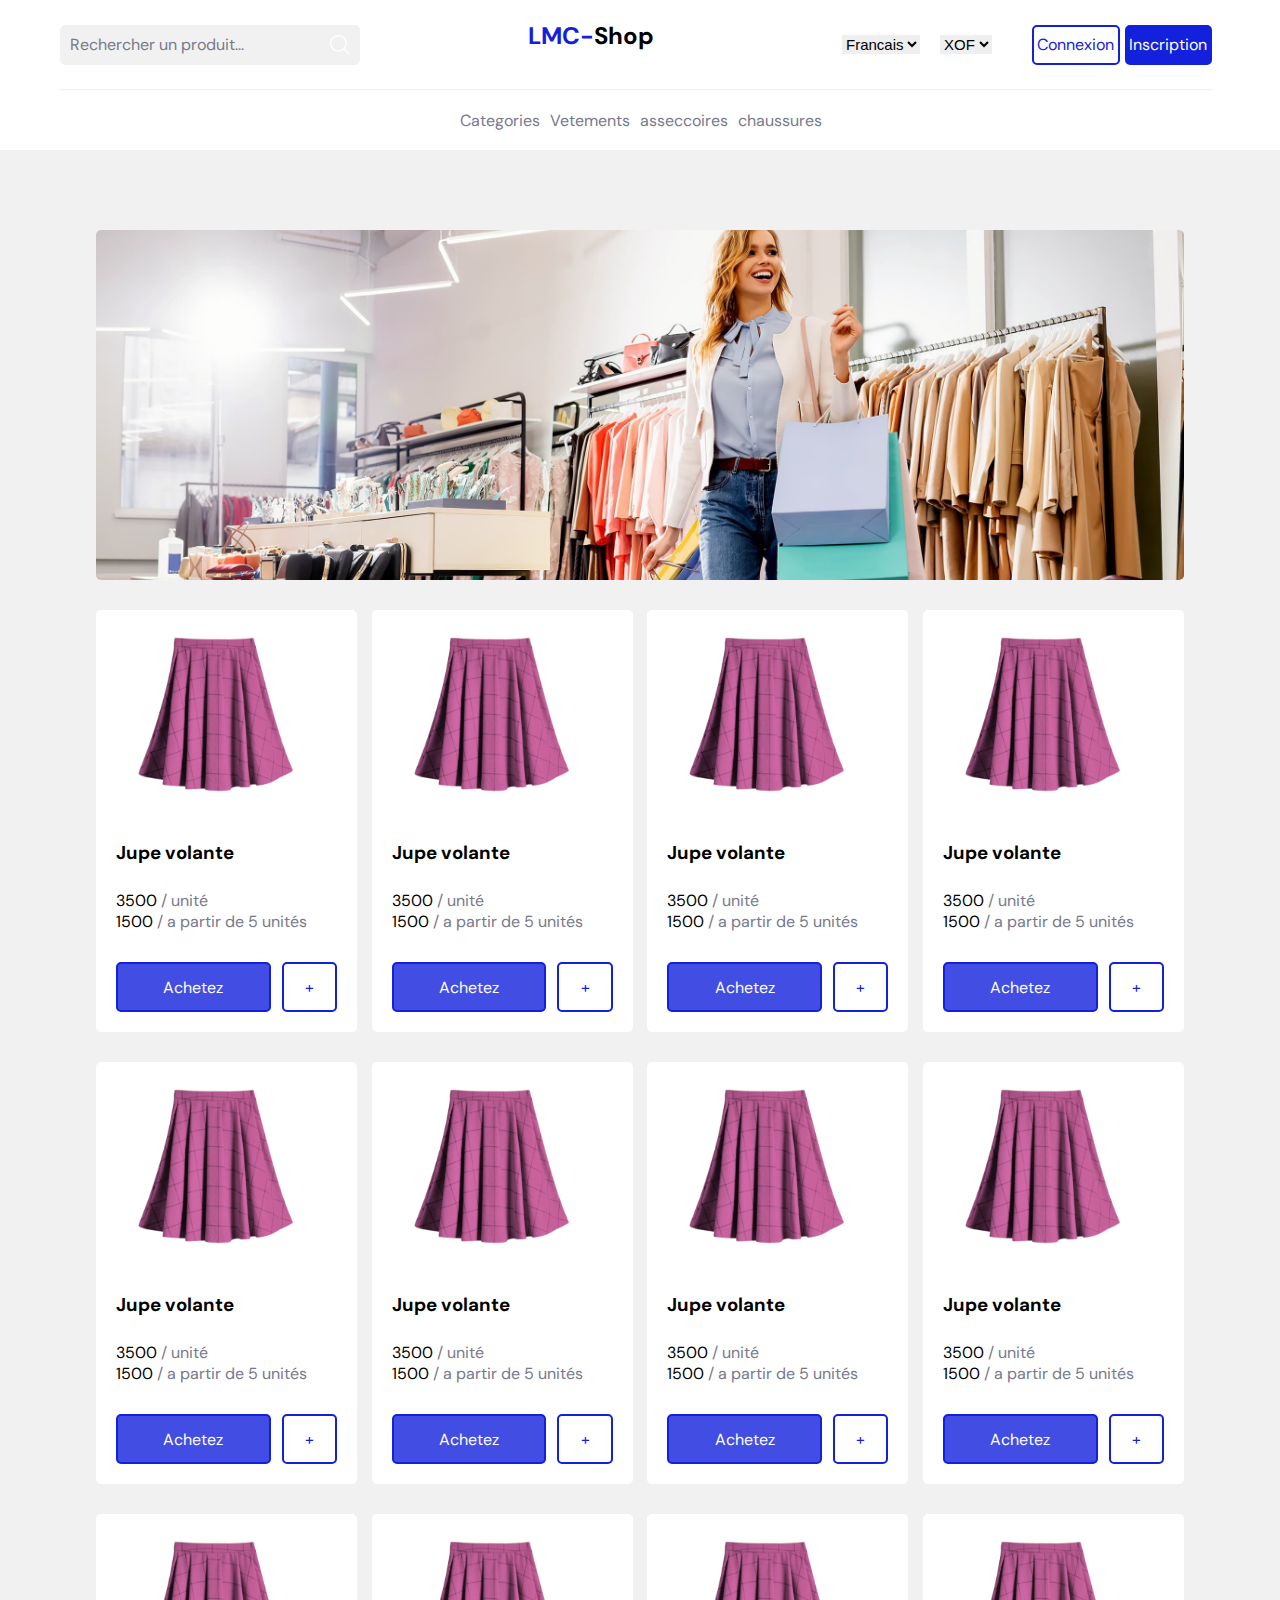
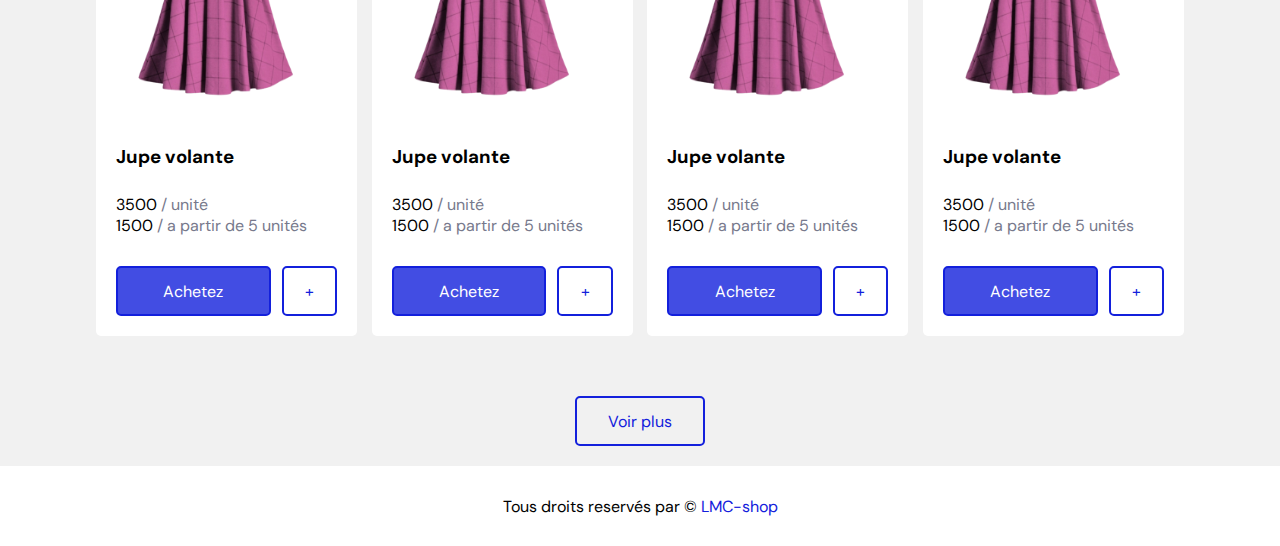
==== Lab-Phase-Intro-Project/index1.html @ 3ae00e66 "enCours" ====
<!DOCTYPE html>
<html lang="en">
<head>
    <meta charset="UTF-8">
    <meta http-equiv="X-UA-Compatible" content="IE=edge">
    <meta name="viewport" content="width=device-width, initial-scale=1.0">
    <title>Lab Phase Intro To WEb</title>
    <link rel="stylesheet" href="css/main1.css">
</head>
<body> 
    <div class="container">
        <div class="nav-bar">

            <div class="nav-bar-left">
                <div class="box-one">
                    <div class="one-one">
                        <p>Rechercher un produit...</p>
                        <img class="images" src="icones/search (1).svg" alt="filter applied">
                    </div>
                    <div class="one-two">
                        <h2 class="lmc"> <span style="color:#1320DC">LMC-</span>Shop</h2>
                       
                    </div>
                    
                    <div class="one-three">
                        <div class="three-one">
                            <select name="" id="">
                                <option value="">Francais</option>
                                <option value="">Anglais</option>
                                <option value="">Chinois</option>
                            </select>

                            <select name="" id="">
                                <option value="">XOF  </option>
                                <option value="">USD</option>
                                <option value="">STR</option>
                            </select>
                            
                        </div>
            
                        <div class="three-two">
                            <div class="three-two-one"><p>Connexion</p></div>
                            <div class="three-two-two"><p>Inscription</p></div>
                        </div>
                    </div>
        
                </div>

                <div class="box-one1">
                    <div class="nav-bar-bottoms"><p>Categories</p></div>
                    <div class="nav-bar-bottoms"><p>Vetements</p></div>
                    <div class="nav-bar-bottoms"><p>asseccoires</p></div>
                    <div class="nav-bar-bottoms"><p>chaussures</p></div>
                </div>
            </div>
            <div class="nav-bar-right"></div>
        </div>

        <div class="corps">
            <div class="image"></div>

            <div class="info-rigth">

                <div class="info-rigth1">
                    <div class="info-rigths">
                        <div class="jupe"> <img src="images/jupe.png" alt=""></div>
                        <div class="nom-jupe"><h3>Jupe volante</h3></div>
                        <div class="prix">
                            <p>3500  <span style="color:#77798C">/ unité</span></p>
                            <p>1500  <span style="color:#77798C">/ a partir de 5 unités</span></p>
                        </div>
                        <div class="button">
                             <div class="buttons1"><P>Achetez</P></div>
                            <div class="button2"><p>+</p></div>
                        </div>
                    </div>

                    <div class="info-rigths">
                        <div class="jupe"> <img src="images/jupe.png" alt=""></div>
                        <div class="nom-jupe"><h3>Jupe volante</h3></div>
                        <div class="prix">
                            <p>3500  <span style="color:#77798C">/ unité</span></p>
                            <p>1500  <span style="color:#77798C">/ a partir de 5 unités</span></p>
                        </div>
                        <div class="button">
                             <div class="buttons1"><P>Achetez</P></div>
                            <div class="button2"><p>+</p></div>
                        </div>
                    </div>

                    <div class="info-rigths">
                        <div class="jupe"> <img src="images/jupe.png" alt=""></div>
                        <div class="nom-jupe"><h3>Jupe volante</h3></div>
                        <div class="prix">
                            <p>3500  <span style="color:#77798C">/ unité</span></p>
                            <p>1500  <span style="color:#77798C">/ a partir de 5 unités</span></p>
                        </div>
                        <div class="button">
                             <div class="buttons1"><P>Achetez</P></div>
                            <div class="button2"><p>+</p></div>
                        </div>
                    </div>

                    <div class="info-rigths">
                        <div class="jupe"> <img src="images/jupe.png" alt=""></div>
                        <div class="nom-jupe"><h3>Jupe volante</h3></div>
                        <div class="prix">
                            <p>3500  <span style="color:#77798C">/ unité</span></p>
                            <p>1500  <span style="color:#77798C">/ a partir de 5 unités</span></p>
                        </div>
                        <div class="button">
                             <div class="buttons1"><P>Achetez</P></div>
                            <div class="button2"><p>+</p></div>
                        </div>
                    </div>
                </div>

                <div class="info-rigth1">

                    <div class="info-rigths">
                        <div class="jupe"> <img src="images/jupe.png" alt=""></div>
                        <div class="nom-jupe"><h3>Jupe volante</h3></div>
                        <div class="prix">
                            <p>3500  <span style="color:#77798C">/ unité</span></p>
                            <p>1500  <span style="color:#77798C">/ a partir de 5 unités</span></p>
                        </div>
                        <div class="button">
                             <div class="buttons1"><P>Achetez</P></div>
                            <div class="button2"><p>+</p></div>
                        </div>
                    </div>

                    <div class="info-rigths">
                        <div class="jupe"> <img src="images/jupe.png" alt=""></div>
                        <div class="nom-jupe"><h3>Jupe volante</h3></div>
                        <div class="prix">
                            <p>3500  <span style="color:#77798C">/ unité</span></p>
                            <p>1500  <span style="color:#77798C">/ a partir de 5 unités</span></p>
                        </div>
                        <div class="button">
                             <div class="buttons1"><P>Achetez</P></div>
                            <div class="button2"><p>+</p></div>
                        </div>
                    </div>

                    <div class="info-rigths">
                        <div class="jupe"> <img src="images/jupe.png" alt=""></div>
                        <div class="nom-jupe"><h3>Jupe volante</h3></div>
                        <div class="prix">
                            <p>3500  <span style="color:#77798C">/ unité</span></p>
                            <p>1500  <span style="color:#77798C">/ a partir de 5 unités</span></p>
                        </div>
                        <div class="button">
                             <div class="buttons1"><P>Achetez</P></div>
                            <div class="button2"><p>+</p></div>
                        </div>
                    </div>

                    <div class="info-rigths">
                        <div class="jupe"> <img src="images/jupe.png" alt=""></div>
                        <div class="nom-jupe"><h3>Jupe volante</h3></div>
                        <div class="prix">
                            <p>3500  <span style="color:#77798C">/ unité</span></p>
                            <p>1500  <span style="color:#77798C">/ a partir de 5 unités</span></p>
                        </div>
                        <div class="button">
                             <div class="buttons1"><P>Achetez</P></div>
                            <div class="button2"><p>+</p></div>
                        </div>
                    </div>
                    
                </div>

                <div class="info-rigth1">
                    <div class="info-rigths">
                        <div class="jupe"> <img src="images/jupe.png" alt=""></div>
                        <div class="nom-jupe"><h3>Jupe volante</h3></div>
                        <div class="prix">
                            <p>3500  <span style="color:#77798C">/ unité</span></p>
                            <p>1500  <span style="color:#77798C">/ a partir de 5 unités</span></p>
                        </div>
                        <div class="button">
                             <div class="buttons1"><P>Achetez</P></div>
                            <div class="button2"><p>+</p></div>
                        </div>
                    </div>

                    <div class="info-rigths">
                        <div class="jupe"> <img src="images/jupe.png" alt=""></div>
                        <div class="nom-jupe"><h3>Jupe volante</h3></div>
                        <div class="prix">
                            <p>3500  <span style="color:#77798C">/ unité</span></p>
                            <p>1500  <span style="color:#77798C">/ a partir de 5 unités</span></p>
                        </div>
                        <div class="button">
                             <div class="buttons1"><P>Achetez</P></div>
                            <div class="button2"><p>+</p></div>
                        </div>
                    </div>

                    <div class="info-rigths">
                        <div class="jupe"> <img src="images/jupe.png" alt=""></div>
                        <div class="nom-jupe"><h3>Jupe volante</h3></div>
                        <div class="prix">
                            <p>3500  <span style="color:#77798C">/ unité</span></p>
                            <p>1500  <span style="color:#77798C">/ a partir de 5 unités</span></p>
                        </div>
                        <div class="button">
                             <div class="buttons1"><P>Achetez</P></div>
                            <div class="button2"><p>+</p></div>
                        </div>
                    </div>

                    <div class="info-rigths">
                        <div class="jupe"> <img src="images/jupe.png" alt=""></div>
                        <div class="nom-jupe"><h3>Jupe volante</h3></div>
                        <div class="prix">
                            <p>3500  <span style="color:#77798C">/ unité</span></p>
                            <p>1500  <span style="color:#77798C">/ a partir de 5 unités</span></p>
                        </div>
                        <div class="button">
                             <div class="buttons1"><P>Achetez</P></div>
                            <div class="button2"><p>+</p></div>
                        </div>
                    </div>

                </div>
            </div>
            <div class="dernier">
                <div class="dernier-bouton"> <p>Voir plus</p></div>
            </div>
        
        </div>
        <div class="footer">
            <p>Tous droits reservés par © <span style="color:#1320DC">LMC-shop</span>  </p> 
        </div> 
       
    </div> 
     
    <script src ="js/script.js"></script> 
</body>
</html>
---- Lab-Phase-Intro-Project/css/main1.css ----
@charset "UTF-8";
@import url("https://fonts.googleapis.com/css2?family=DM+Sans:wght@400;500;700&display=swap");
* {
  margin: 0;
  padding: 0;
  box-sizing: inherit;
}

:root{
  --blue : #1320DC;
  --text-gray : #77798C;
  --pink : #FB0A72;
}

html {
  font-size: 62.5%;
}

::-webkit-scrollbar {
  width: .5rem;
}

/* Track */
::-webkit-scrollbar-track {
  background: #f1f1f1;
}

/* Handle */
::-webkit-scrollbar-thumb {
  background: #1320DC;
}

/* Handle on hover */
::-webkit-scrollbar-thumb:hover {
  background: rgba(19, 32, 220, 0.8);
}

body {
  font-size: 1.6rem !important;
  box-sizing: border-box;
  font-family: 'DM Sans', sans-serif !important;
  
}

.container{
  width: 100%;
  height: 100vh;
  
  
}
.nav-bar{
  width: 150px;
  display: flex;
  justify-content: space-between;
  width: 100%;

}

.nav-bar-left{
  width: 90%;
  margin-left: 6rem;
  display: flex;
  flex-direction: column;
}

.box-one{
  
  width: 100%;
  align-items: center;
  height: 90px;
  display: flex;
  justify-content: space-between;
  border-bottom: 1px solid #f1f1f1;
  
  
}

.one-one{
  color: #77798C;
  height: 40px;
  width: 300px;
  padding-left: 1rem;
  padding-right: 1rem;
  display: flex;
  justify-content: space-between;
  align-items: center;
  border-radius: 5px;
  background-color : #f1f1f1;
}
.images{
  width: 20px;
  height: 20px;
}

.images img{
  width: 100%;
  height: 100%;
  
}


.one-two{
  
  height: 50px;
  width: 150px;
  text-align: center;
}

.one-three{
  height: 45px;
  display: flex;
  justify-content: space-between;
  align-items: center;
 

}

select{
  margin-left: 2rem;
  border: none;
  font-size: 15px;
}


.three-one{
  height: 45px;
  width: 200px;
  display: flex;
  align-items: center;
  

}

.three-two{
  margin-left: 1rem;
  height: 45px;
  width: 180px;
  display: flex;
  justify-content: space-between;
  align-items: center;
  

}




.one-four{
  
  display: flex;
  

}

.three-two-one{
  display: flex;
  justify-content: center;
  align-items: center;
   width: 100px;
   height: 40px;
   border-radius: 0.5rem;
   border: 2px solid #1320DC;
   color: #1320DC ;
}

.three-two-one:hover, .button2:hover, .button2:hover p, .dernier-bouton:hover, .dernier-bouton:hover p{
  background-color: #1320DC ;
  color: white;
  
   

}



.three-two-two{
  display: flex;
  justify-content: center;
  align-items: center;
  margin-left: 0.5rem;
  width: 100px;
   height: 40px;
   border-radius: 0.5rem;
   background-color:  #1320DC;
   color: white;
   border: 2px solid #1320DC ;

}

.three-two-two:hover, .buttons1:hover, .buttons1:hover p{
  background-color: white ;
  color: rgba(19, 32, 220, 0.8);
  


}

.box-one1{
  display: flex;
  justify-content: center;
  align-items: center;
  height: 60px;
  color: #77798C;
}

.nav-bar-bottoms:hover p{
  color: rgba(19, 32, 220, 0.8);
} 

.nav-bar-bottoms{
  margin-left: 1rem;
}

.corps{
    padding-top: 8rem;
    width: 100%;
    background-color: #f1f1f1;
    display: flex;
    flex-direction: column;
    justify-content: space-between;
    align-items: center;
}


.image{
  
  display: flex;
  justify-content: space-between;
  width: 85%;
  height: 350px;
  background-image: url('../images/Untitled-4.jpg');
  background-repeat: no-repeat;
  background-size: cover;
  background-position: center;
  border-radius: 0.5rem;
  
  
  
}



.info-rigth{
  width: 85%;
  display: flex;
  flex-direction: column;
  
}

.info-rigth1{
  display: flex;
  justify-content: space-between;
  align-items: center;
  padding-top: 3rem;
}

.info-rigths{
  background-color: white;
  width: 24%;
  border-radius: 0.5rem;
  padding-right: 2rem;
  padding-left: 2rem;
}


.jupe{
  width: 100%;
  height: 200px;
}

.jupe img{
  width: 90%;
  height: 100%;
}

.nom-jupe{
  width: 100%;
  height: 80px;
  padding-top: 3rem;

}



.button{
  width: 100%;
  height: 100px;
  display: flex;
  justify-content: space-between;
  text-align: center;
  padding-top: 3rem;
  
}

.buttons1{
  width: 70%;
  height: 50px;
  border-radius: 0.5rem;
  background-color:  rgba(19, 32, 220, 0.8);
  display: flex;
  justify-content: center;
  align-items: center;
  border: 2px solid #1320DC ;
  


}

.buttons1 p {
  color: white;
  
}


.button2{
  width: 25%;
  height: 50px;
  border-radius: 0.5rem;
  border: 2px solid #1320DC;
  display: flex;
  justify-content: center;
  align-items: center;
  

}


.button2 p{
  
  color: #1320DC ;
  

}

.dernier{
  width: 100%;
  height: 130px;
  display: flex;
  justify-content: center;
  align-items: center;
}

.dernier-bouton{
  width: 130px;
  height: 50px;
  color: #1320DC ;
  border: 2px solid #1320DC;
  display: flex;
  justify-content: center;
  align-items: center;
  border-radius: 0.5rem;
  margin-top: 4rem;
  
  

}

.footer{
  width: 100%;
  height: 80px;
  display: flex;
  justify-content: center;
  align-items: center;

}


/* javascript */
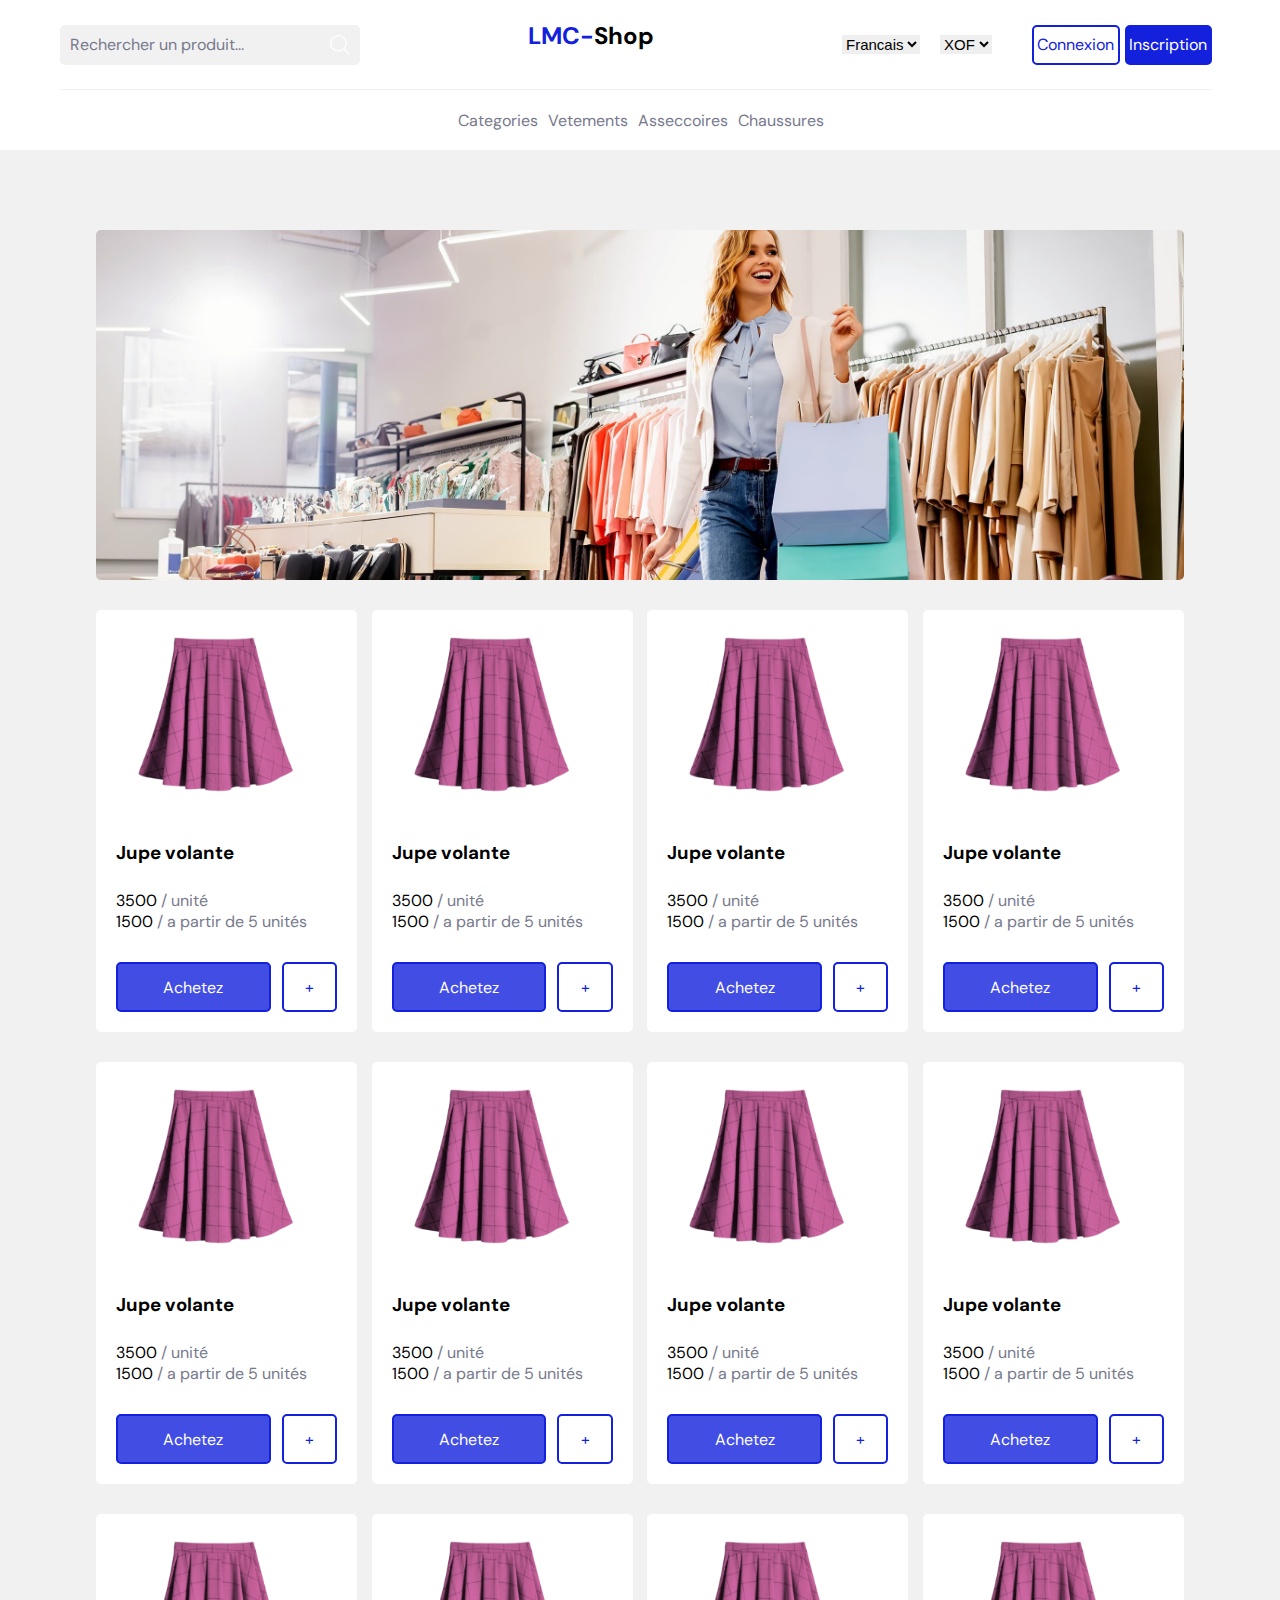
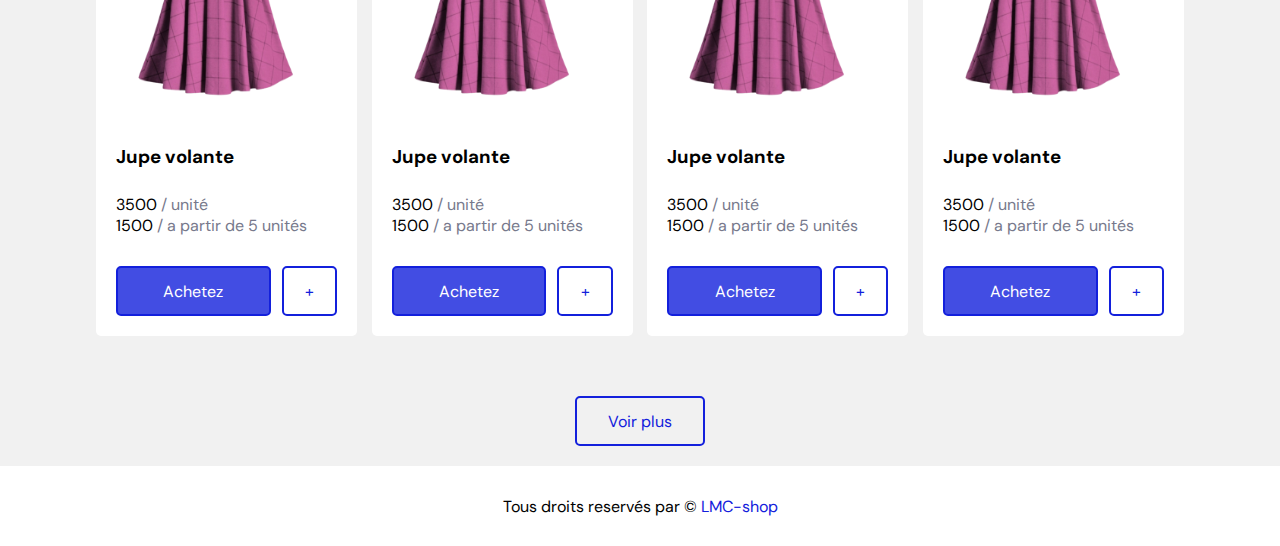
==== commit 5a51ba9d: "mise a jour" ====
--- a/Lab-Phase-Intro-Project/index1.html
+++ b/Lab-Phase-Intro-Project/index1.html
@@ -47,10 +47,10 @@
                 </div>
 
                 <div class="box-one1">
-                    <div class="nav-bar-bottoms"><p>Categories</p></div>
-                    <div class="nav-bar-bottoms"><p>Vetements</p></div>
-                    <div class="nav-bar-bottoms"><p>asseccoires</p></div>
-                    <div class="nav-bar-bottoms"><p>chaussures</p></div>
+                    <div class="nav-bar-bottoms"><a href="index1.html">Categories</a></div>
+                    <div class="nav-bar-bottoms"><a href="index1.html">Vetements</a></div>
+                    <div class="nav-bar-bottoms"><a href="index1.html">Asseccoires</a></div>
+                    <div class="nav-bar-bottoms"><a href="index1.html">Chaussures</a></div>
                 </div>
             </div>
             <div class="nav-bar-right"></div>
@@ -70,46 +70,46 @@
                             <p>1500  <span style="color:#77798C">/ a partir de 5 unités</span></p>
                         </div>
                         <div class="button">
-                             <div class="buttons1"><P>Achetez</P></div>
-                            <div class="button2"><p>+</p></div>
-                        </div>
-                    </div>
-
-                    <div class="info-rigths">
-                        <div class="jupe"> <img src="images/jupe.png" alt=""></div>
-                        <div class="nom-jupe"><h3>Jupe volante</h3></div>
-                        <div class="prix">
-                            <p>3500  <span style="color:#77798C">/ unité</span></p>
-                            <p>1500  <span style="color:#77798C">/ a partir de 5 unités</span></p>
-                        </div>
-                        <div class="button">
-                             <div class="buttons1"><P>Achetez</P></div>
-                            <div class="button2"><p>+</p></div>
-                        </div>
-                    </div>
-
-                    <div class="info-rigths">
-                        <div class="jupe"> <img src="images/jupe.png" alt=""></div>
-                        <div class="nom-jupe"><h3>Jupe volante</h3></div>
-                        <div class="prix">
-                            <p>3500  <span style="color:#77798C">/ unité</span></p>
-                            <p>1500  <span style="color:#77798C">/ a partir de 5 unités</span></p>
-                        </div>
-                        <div class="button">
-                             <div class="buttons1"><P>Achetez</P></div>
-                            <div class="button2"><p>+</p></div>
-                        </div>
-                    </div>
-
-                    <div class="info-rigths">
-                        <div class="jupe"> <img src="images/jupe.png" alt=""></div>
-                        <div class="nom-jupe"><h3>Jupe volante</h3></div>
-                        <div class="prix">
-                            <p>3500  <span style="color:#77798C">/ unité</span></p>
-                            <p>1500  <span style="color:#77798C">/ a partir de 5 unités</span></p>
-                        </div>
-                        <div class="button">
-                             <div class="buttons1"><P>Achetez</P></div>
+                            <div class="buttons1"><P><a href="index2.html" class="lien">Achetez</a></P></div>
+                            <div class="button2"><p>+</p></div>
+                        </div>
+                    </div>
+
+                    <div class="info-rigths">
+                        <div class="jupe"> <img src="images/jupe.png" alt=""></div>
+                        <div class="nom-jupe"><h3>Jupe volante</h3></div>
+                        <div class="prix">
+                            <p>3500  <span style="color:#77798C">/ unité</span></p>
+                            <p>1500  <span style="color:#77798C">/ a partir de 5 unités</span></p>
+                        </div>
+                        <div class="button">
+                            <div class="buttons1"><P><a href="index2.html" class="lien">Achetez</a></P></div>
+                            <div class="button2"><p>+</p></div>
+                        </div>
+                    </div>
+
+                    <div class="info-rigths">
+                        <div class="jupe"> <img src="images/jupe.png" alt=""></div>
+                        <div class="nom-jupe"><h3>Jupe volante</h3></div>
+                        <div class="prix">
+                            <p>3500  <span style="color:#77798C">/ unité</span></p>
+                            <p>1500  <span style="color:#77798C">/ a partir de 5 unités</span></p>
+                        </div>
+                        <div class="button">
+                             <div class="buttons1"><P><a href="index2.html" class="lien">Achetez</a></P></div>
+                            <div class="button2"><p>+</p></div>
+                        </div>
+                    </div>
+
+                    <div class="info-rigths">
+                        <div class="jupe"> <img src="images/jupe.png" alt=""></div>
+                        <div class="nom-jupe"><h3>Jupe volante</h3></div>
+                        <div class="prix">
+                            <p>3500  <span style="color:#77798C">/ unité</span></p>
+                            <p>1500  <span style="color:#77798C">/ a partir de 5 unités</span></p>
+                        </div>
+                        <div class="button">
+                            <div class="buttons1"><P><a href="index2.html" class="lien">Achetez</a></P></div>
                             <div class="button2"><p>+</p></div>
                         </div>
                     </div>
@@ -125,46 +125,46 @@
                             <p>1500  <span style="color:#77798C">/ a partir de 5 unités</span></p>
                         </div>
                         <div class="button">
-                             <div class="buttons1"><P>Achetez</P></div>
-                            <div class="button2"><p>+</p></div>
-                        </div>
-                    </div>
-
-                    <div class="info-rigths">
-                        <div class="jupe"> <img src="images/jupe.png" alt=""></div>
-                        <div class="nom-jupe"><h3>Jupe volante</h3></div>
-                        <div class="prix">
-                            <p>3500  <span style="color:#77798C">/ unité</span></p>
-                            <p>1500  <span style="color:#77798C">/ a partir de 5 unités</span></p>
-                        </div>
-                        <div class="button">
-                             <div class="buttons1"><P>Achetez</P></div>
-                            <div class="button2"><p>+</p></div>
-                        </div>
-                    </div>
-
-                    <div class="info-rigths">
-                        <div class="jupe"> <img src="images/jupe.png" alt=""></div>
-                        <div class="nom-jupe"><h3>Jupe volante</h3></div>
-                        <div class="prix">
-                            <p>3500  <span style="color:#77798C">/ unité</span></p>
-                            <p>1500  <span style="color:#77798C">/ a partir de 5 unités</span></p>
-                        </div>
-                        <div class="button">
-                             <div class="buttons1"><P>Achetez</P></div>
-                            <div class="button2"><p>+</p></div>
-                        </div>
-                    </div>
-
-                    <div class="info-rigths">
-                        <div class="jupe"> <img src="images/jupe.png" alt=""></div>
-                        <div class="nom-jupe"><h3>Jupe volante</h3></div>
-                        <div class="prix">
-                            <p>3500  <span style="color:#77798C">/ unité</span></p>
-                            <p>1500  <span style="color:#77798C">/ a partir de 5 unités</span></p>
-                        </div>
-                        <div class="button">
-                             <div class="buttons1"><P>Achetez</P></div>
+                            <div class="buttons1"><P><a href="index2.html" class="lien">Achetez</a></P></div>
+                            <div class="button2"><p>+</p></div>
+                        </div>
+                    </div>
+
+                    <div class="info-rigths">
+                        <div class="jupe"> <img src="images/jupe.png" alt=""></div>
+                        <div class="nom-jupe"><h3>Jupe volante</h3></div>
+                        <div class="prix">
+                            <p>3500  <span style="color:#77798C">/ unité</span></p>
+                            <p>1500  <span style="color:#77798C">/ a partir de 5 unités</span></p>
+                        </div>
+                        <div class="button">
+                            <div class="buttons1"><P><a href="index2.html" class="lien">Achetez</a></P></div>
+                            <div class="button2"><p>+</p></div>
+                        </div>
+                    </div>
+
+                    <div class="info-rigths">
+                        <div class="jupe"> <img src="images/jupe.png" alt=""></div>
+                        <div class="nom-jupe"><h3>Jupe volante</h3></div>
+                        <div class="prix">
+                            <p>3500  <span style="color:#77798C">/ unité</span></p>
+                            <p>1500  <span style="color:#77798C">/ a partir de 5 unités</span></p>
+                        </div>
+                        <div class="button">
+                            <div class="buttons1"><P><a href="index2.html" class="lien">Achetez</a></P></div>
+                            <div class="button2"><p>+</p></div>
+                        </div>
+                    </div>
+
+                    <div class="info-rigths">
+                        <div class="jupe"> <img src="images/jupe.png" alt=""></div>
+                        <div class="nom-jupe"><h3>Jupe volante</h3></div>
+                        <div class="prix">
+                            <p>3500  <span style="color:#77798C">/ unité</span></p>
+                            <p>1500  <span style="color:#77798C">/ a partir de 5 unités</span></p>
+                        </div>
+                        <div class="button">
+                            <div class="buttons1"><P><a href="index2.html" class="lien">Achetez</a></P></div>
                             <div class="button2"><p>+</p></div>
                         </div>
                     </div>
@@ -180,46 +180,46 @@
                             <p>1500  <span style="color:#77798C">/ a partir de 5 unités</span></p>
                         </div>
                         <div class="button">
-                             <div class="buttons1"><P>Achetez</P></div>
-                            <div class="button2"><p>+</p></div>
-                        </div>
-                    </div>
-
-                    <div class="info-rigths">
-                        <div class="jupe"> <img src="images/jupe.png" alt=""></div>
-                        <div class="nom-jupe"><h3>Jupe volante</h3></div>
-                        <div class="prix">
-                            <p>3500  <span style="color:#77798C">/ unité</span></p>
-                            <p>1500  <span style="color:#77798C">/ a partir de 5 unités</span></p>
-                        </div>
-                        <div class="button">
-                             <div class="buttons1"><P>Achetez</P></div>
-                            <div class="button2"><p>+</p></div>
-                        </div>
-                    </div>
-
-                    <div class="info-rigths">
-                        <div class="jupe"> <img src="images/jupe.png" alt=""></div>
-                        <div class="nom-jupe"><h3>Jupe volante</h3></div>
-                        <div class="prix">
-                            <p>3500  <span style="color:#77798C">/ unité</span></p>
-                            <p>1500  <span style="color:#77798C">/ a partir de 5 unités</span></p>
-                        </div>
-                        <div class="button">
-                             <div class="buttons1"><P>Achetez</P></div>
-                            <div class="button2"><p>+</p></div>
-                        </div>
-                    </div>
-
-                    <div class="info-rigths">
-                        <div class="jupe"> <img src="images/jupe.png" alt=""></div>
-                        <div class="nom-jupe"><h3>Jupe volante</h3></div>
-                        <div class="prix">
-                            <p>3500  <span style="color:#77798C">/ unité</span></p>
-                            <p>1500  <span style="color:#77798C">/ a partir de 5 unités</span></p>
-                        </div>
-                        <div class="button">
-                             <div class="buttons1"><P>Achetez</P></div>
+                            <div class="buttons1"><P><a href="index2.html" class="lien">Achetez</a></P></div>
+                            <div class="button2"><p>+</p></div>
+                        </div>
+                    </div>
+
+                    <div class="info-rigths">
+                        <div class="jupe"> <img src="images/jupe.png" alt=""></div>
+                        <div class="nom-jupe"><h3>Jupe volante</h3></div>
+                        <div class="prix">
+                            <p>3500  <span style="color:#77798C">/ unité</span></p>
+                            <p>1500  <span style="color:#77798C">/ a partir de 5 unités</span></p>
+                        </div>
+                        <div class="button">
+                            <div class="buttons1"><P><a href="index2.html" class="lien">Achetez</a></P></div>
+                            <div class="button2"><p>+</p></div>
+                        </div>
+                    </div>
+
+                    <div class="info-rigths">
+                        <div class="jupe"> <img src="images/jupe.png" alt=""></div>
+                        <div class="nom-jupe"><h3>Jupe volante</h3></div>
+                        <div class="prix">
+                            <p>3500  <span style="color:#77798C">/ unité</span></p>
+                            <p>1500  <span style="color:#77798C">/ a partir de 5 unités</span></p>
+                        </div>
+                        <div class="button">
+                            <div class="buttons1"><P><a href="index2.html" class="lien">Achetez</a></P></div>
+                            <div class="button2"><p>+</p></div>
+                        </div>
+                    </div>
+
+                    <div class="info-rigths">
+                        <div class="jupe"> <img src="images/jupe.png" alt=""></div>
+                        <div class="nom-jupe"><h3>Jupe volante</h3></div>
+                        <div class="prix">
+                            <p>3500  <span style="color:#77798C">/ unité</span></p>
+                            <p>1500  <span style="color:#77798C">/ a partir de 5 unités</span></p>
+                        </div>
+                        <div class="button">
+                            <div class="buttons1"><P><a href="index2.html" class="lien">Achetez</a></P></div>
                             <div class="button2"><p>+</p></div>
                         </div>
                     </div>
--- a/Lab-Phase-Intro-Project/css/main1.css
+++ b/Lab-Phase-Intro-Project/css/main1.css
@@ -187,7 +187,7 @@
 
 }
 
-.three-two-two:hover, .buttons1:hover, .buttons1:hover p{
+.three-two-two:hover, .buttons1:hover, .buttons1:hover p , .buttons1:hover p .lien{
   background-color: white ;
   color: rgba(19, 32, 220, 0.8);
   
@@ -206,6 +206,16 @@
 .nav-bar-bottoms:hover p{
   color: rgba(19, 32, 220, 0.8);
 } 
+
+.nav-bar-bottoms a{
+  text-decoration: none;
+  color: #77798C;
+
+}
+
+.nav-bar-bottoms:hover a{
+  color: rgba(19, 32, 220, 0.8);
+}
 
 .nav-bar-bottoms{
   margin-left: 1rem;
@@ -301,15 +311,15 @@
   justify-content: center;
   align-items: center;
   border: 2px solid #1320DC ;
-  
-
-
-}
-
-.buttons1 p {
-  color: white;
-  
-}
+ }
+
+
+.lien{
+    color: white;
+    text-decoration: none;
+  
+}
+
 
 
 .button2{
